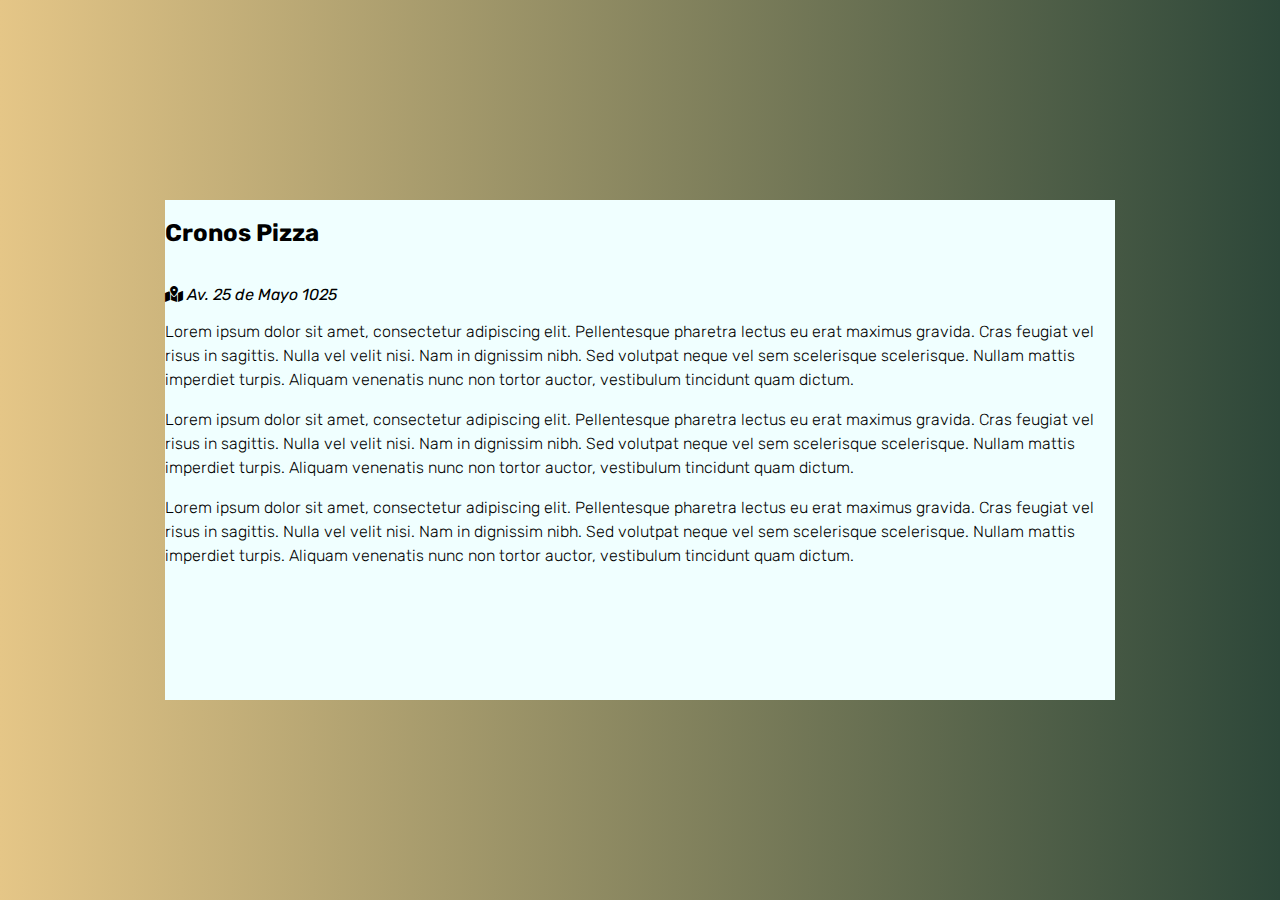
==== pizzerias/cronos.html @ 08806d92 "Modificadores de texto" ====
<!DOCTYPE html>
<html lang="en">
<head>
    <meta charset="UTF-8">
    <meta http-equiv="X-UA-Compatible" content="IE=edge">
    <meta name="viewport" content="width=device-width, initial-scale=1.0">
    <title>Las mejores pizzas de mi ciudad</title>
    <link rel="preconnect" href="https://fonts.googleapis.com">
    <link rel="preconnect" href="https://fonts.gstatic.com" crossorigin>
    <link href="https://fonts.googleapis.com/css2?family=Rubik:wght@300;400;700&display=swap" rel="stylesheet">
    <link rel="stylesheet" href="../recursos/css/normalize.css">
    <link rel="stylesheet" href="../recursos/css/main.css">
    <link rel="stylesheet" href="../font-awesome/fontawesome-free-5.15.4-web/css/all.min.css">
</head>
<body>
    <div class="container">
        <div class="content">
            <header>
                <h2>Cronos Pizza</h2>
            </header>
            <section>
                <img src="" alt="">
                <div class="text">
                    <address>
                        <i class="fas fa-map-marked-alt"></i>
                        Av. 25 de Mayo 1025
                    </address>
                    <p class="parrafo">Lorem ipsum dolor sit amet, consectetur adipiscing elit. Pellentesque pharetra lectus eu erat maximus gravida. Cras feugiat vel risus in sagittis. Nulla vel velit nisi. Nam in dignissim nibh. Sed volutpat neque vel sem scelerisque scelerisque. Nullam mattis imperdiet turpis. Aliquam venenatis nunc non tortor auctor, vestibulum tincidunt quam dictum.</p>
                    <p class="parrafo">Lorem ipsum dolor sit amet, consectetur adipiscing elit. Pellentesque pharetra lectus eu erat maximus gravida. Cras feugiat vel risus in sagittis. Nulla vel velit nisi. Nam in dignissim nibh. Sed volutpat neque vel sem scelerisque scelerisque. Nullam mattis imperdiet turpis. Aliquam venenatis nunc non tortor auctor, vestibulum tincidunt quam dictum.</p>
                    <p class="parrafo">Lorem ipsum dolor sit amet, consectetur adipiscing elit. Pellentesque pharetra lectus eu erat maximus gravida. Cras feugiat vel risus in sagittis. Nulla vel velit nisi. Nam in dignissim nibh. Sed volutpat neque vel sem scelerisque scelerisque. Nullam mattis imperdiet turpis. Aliquam venenatis nunc non tortor auctor, vestibulum tincidunt quam dictum.</p>
                </div>
            </section>
        </div>
    </div>
</body>
</html>
---- recursos/css/main.css ----
/*
    Negro: #121619ff
    Verde: #2d4739ff
    Verde agua: #09814aff
    Turquesa: #80ffecff
    Dorado: #e5c687ff
*/
html{
    font-family: 'Rubik', sans-serif;
}

a{
    text-decoration: none;
    color: #09814aff;
}

.titulo{
    text-transform: uppercase;
}
.container{
    background: #2d4739ff;
    background: -webkit-linear-gradient(to left,#2d4739ff,#e5c687ff);
    background: linear-gradient(to left,#2d4739ff,#e5c687ff);
    height: 100vh;
    display: flex;
    align-items: center;
    justify-content: center;
}
.content{
    max-width: 950px;
    max-height: 500px;
    width: 100%;
    height: 100%;
    background-color: azure;
}

.parrafo{
    line-height: 1.5em;
    font-weight: 300;
}
td{
    border: solid 1px;
}
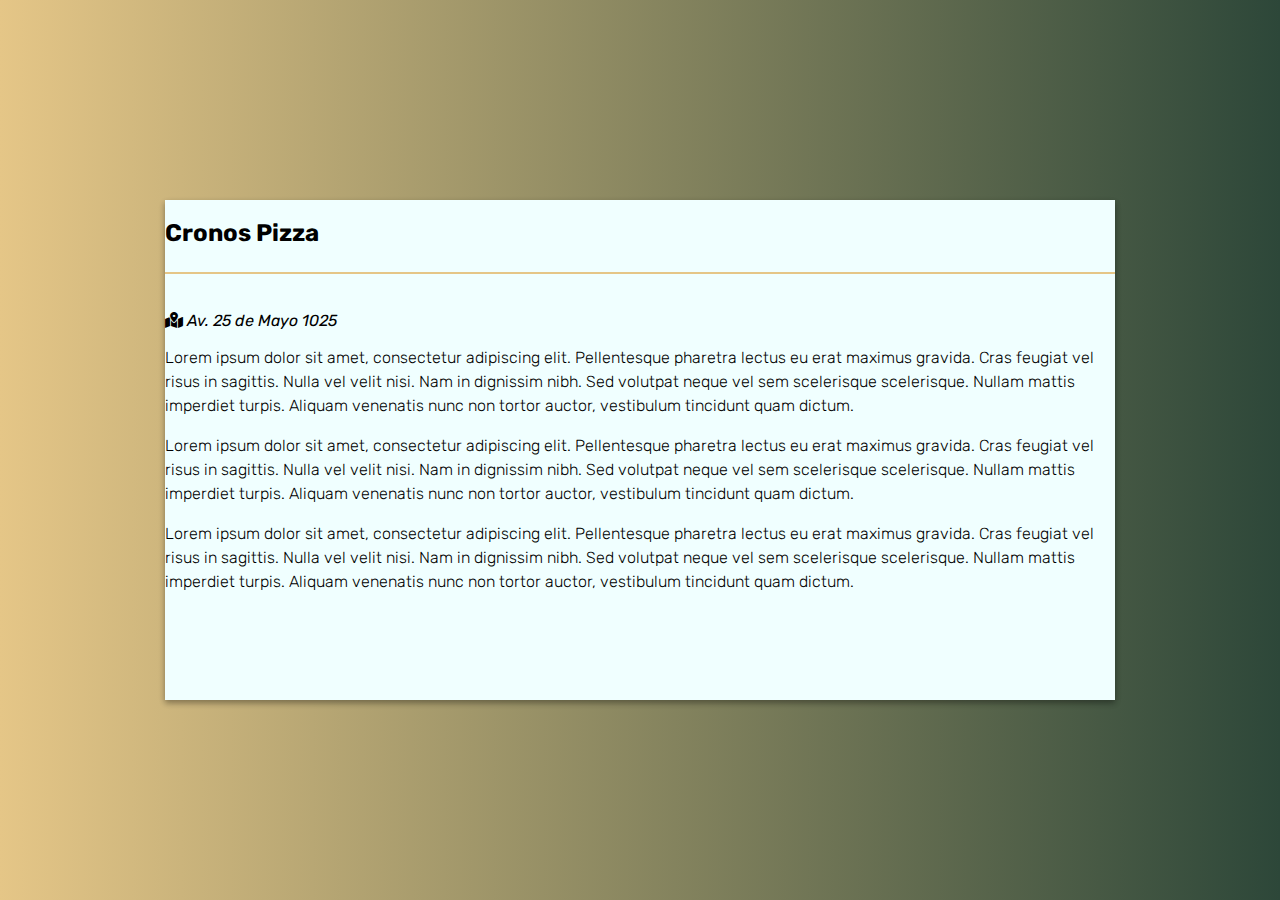
==== commit 752f4565: "Bordes y sombras" ====
--- a/pizzerias/cronos.html
+++ b/pizzerias/cronos.html
@@ -16,7 +16,7 @@
     <div class="container">
         <div class="content">
             <header>
-                <h2>Cronos Pizza</h2>
+                <h2 class="titulo-item">Cronos Pizza</h2>
             </header>
             <section>
                 <img src="" alt="">
--- a/recursos/css/main.css
+++ b/recursos/css/main.css
@@ -14,6 +14,9 @@
     color: #09814aff;
 }
 
+.fa-star{
+    color: #e5c687ff;
+}
 .titulo{
     text-transform: uppercase;
 }
@@ -32,12 +35,30 @@
     width: 100%;
     height: 100%;
     background-color: azure;
+    box-shadow: 0 3px 6px rgba(0, 0, 0, 0.16), 0 3px 6px rgba(0, 0, 0, 0.23);
 }
 
 .parrafo{
     line-height: 1.5em;
     font-weight: 300;
 }
-td{
-    border: solid 1px;
+
+.tabla{
+    width: 100%;
+    border-spacing: 0;
 }
+
+.tabla td,.tabla th{
+    padding: 1em;
+}
+
+.tabla tr:nth-child(even){
+    background-color: #80ffecff;
+}
+
+.titulo-item{
+    border-bottom-style: solid;
+    border-color: #e5c687ff;
+    border-width: 2px;
+    padding-bottom: 1em;
+}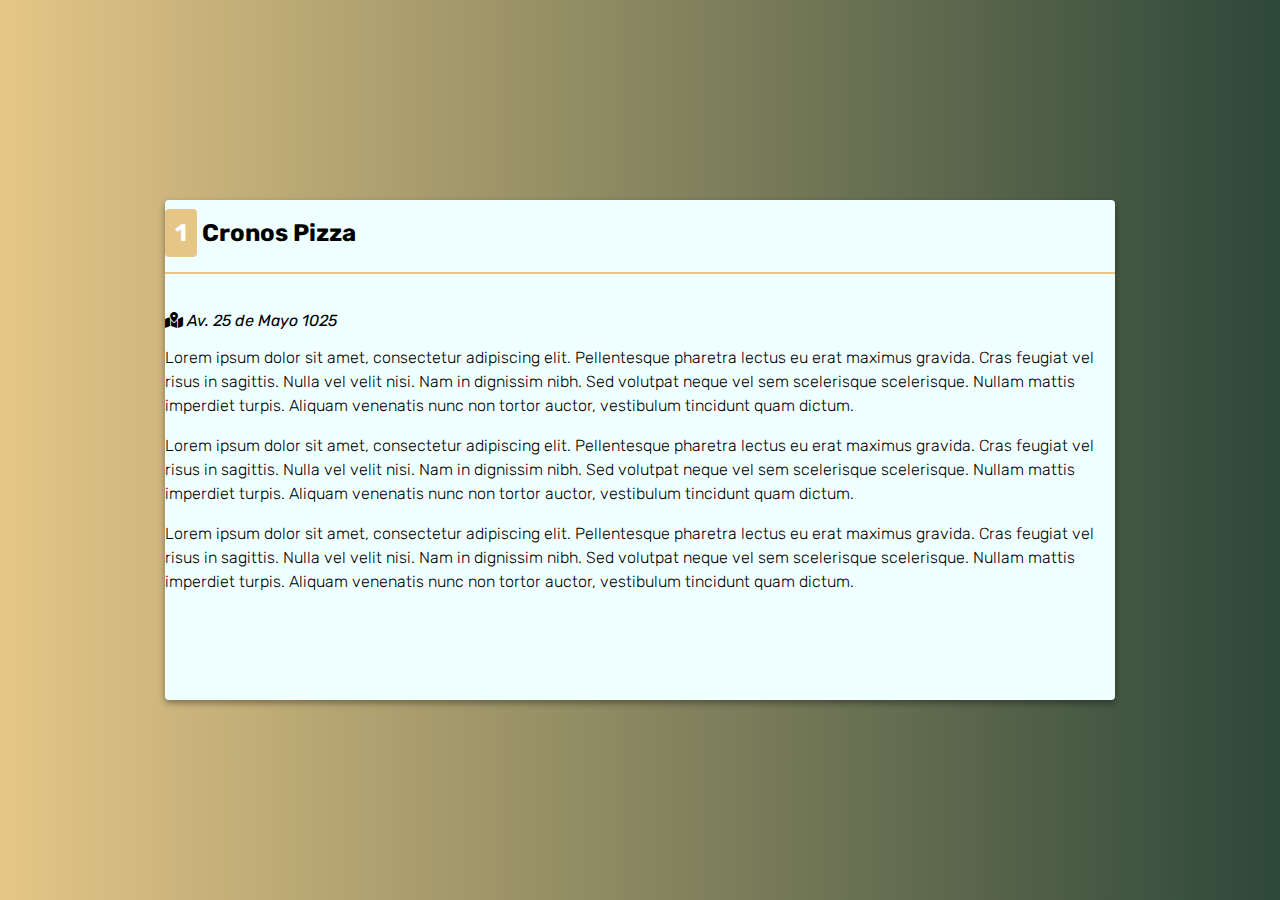
==== commit a2689374: "Shorthand Properties" ====
--- a/pizzerias/cronos.html
+++ b/pizzerias/cronos.html
@@ -16,7 +16,9 @@
     <div class="container">
         <div class="content">
             <header>
-                <h2 class="titulo-item">Cronos Pizza</h2>
+                <h2 class="titulo-item">
+                    <span class="posicion">1</span>
+                    Cronos Pizza</h2>
             </header>
             <section>
                 <img src="" alt="">
--- a/recursos/css/main.css
+++ b/recursos/css/main.css
@@ -36,6 +36,7 @@
     height: 100%;
     background-color: azure;
     box-shadow: 0 3px 6px rgba(0, 0, 0, 0.16), 0 3px 6px rgba(0, 0, 0, 0.23);
+    border-radius: 4px;
 }
 
 .parrafo{
@@ -57,8 +58,16 @@
 }
 
 .titulo-item{
-    border-bottom-style: solid;
+    /* border-bottom-style: solid;
     border-color: #e5c687ff;
-    border-width: 2px;
+    border-width: 2px; */
+    border-bottom: solid 2px #e5c687ff;
     padding-bottom: 1em;
+}
+
+.posicion{
+    background-color: #e5c687ff;
+    color: white;
+    padding: 10px;
+    border-radius: 4px;
 }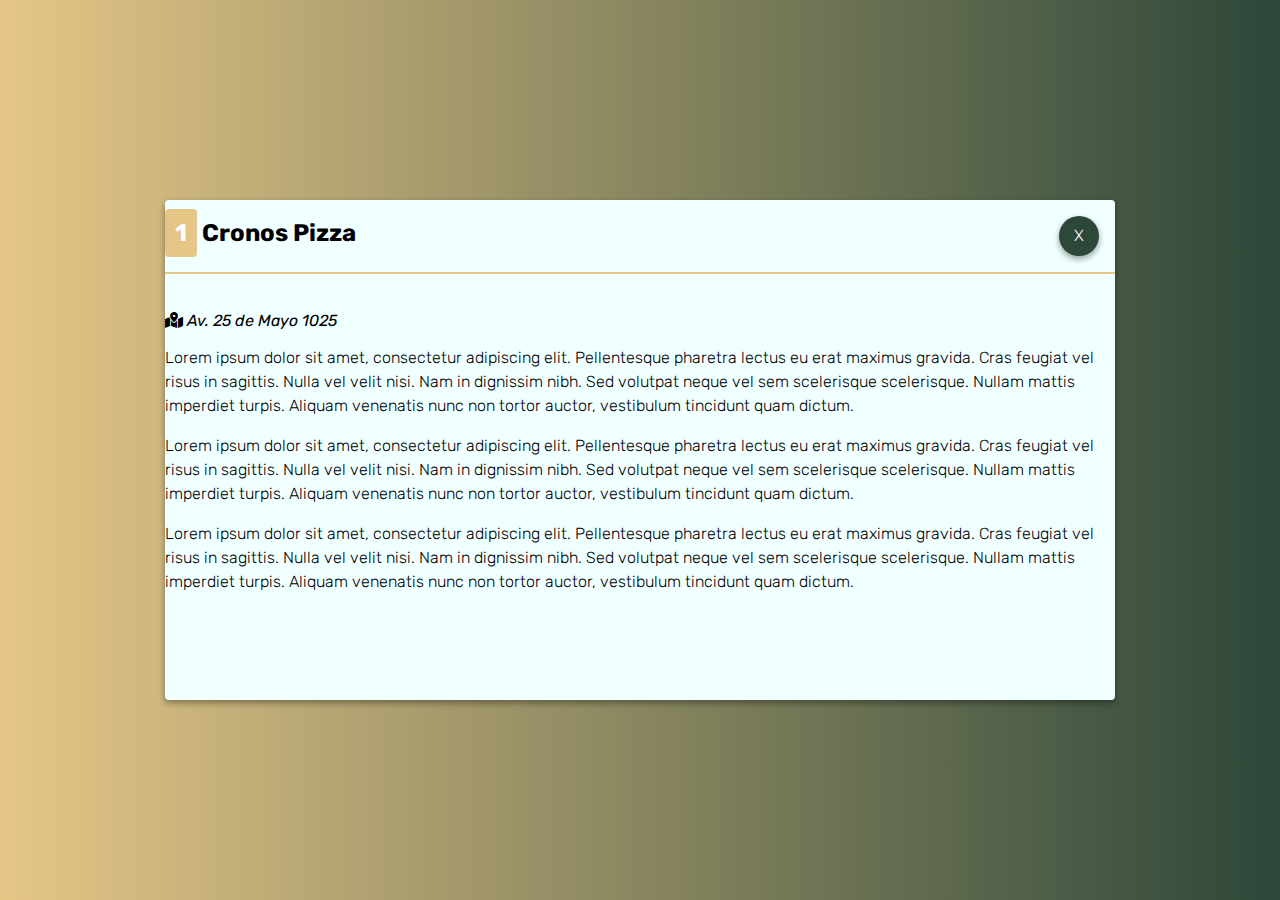
==== commit 4a3cbc4c: "Posiciones" ====
--- a/pizzerias/cronos.html
+++ b/pizzerias/cronos.html
@@ -15,6 +15,11 @@
 <body>
     <div class="container">
         <div class="content">
+            <div class="acciones">
+                <a href="../" class="cerrar">
+                    <span>X</span>
+                </a>
+            </div>
             <header>
                 <h2 class="titulo-item">
                     <span class="posicion">1</span>
--- a/recursos/css/main.css
+++ b/recursos/css/main.css
@@ -37,6 +37,28 @@
     background-color: azure;
     box-shadow: 0 3px 6px rgba(0, 0, 0, 0.16), 0 3px 6px rgba(0, 0, 0, 0.23);
     border-radius: 4px;
+    position: relative;
+}
+
+.acciones{
+    position: absolute;
+    top: 1em;
+    right: 1em;
+}
+
+.cerrar{
+    height: 40px;
+    width: 40px;
+    color: white;
+    border-radius: 50%;
+    background-color: #2d4739ff;
+    display: inline-block;
+    box-shadow: 0 3px 6px rgba(0, 0, 0, 0.16), 0 3px 6px rgba(0, 0, 0, 0.23);
+    font-weight: 300;
+    cursor: pointer;
+    display: flex;
+    align-items: center;
+    justify-content: center;
 }
 
 .parrafo{
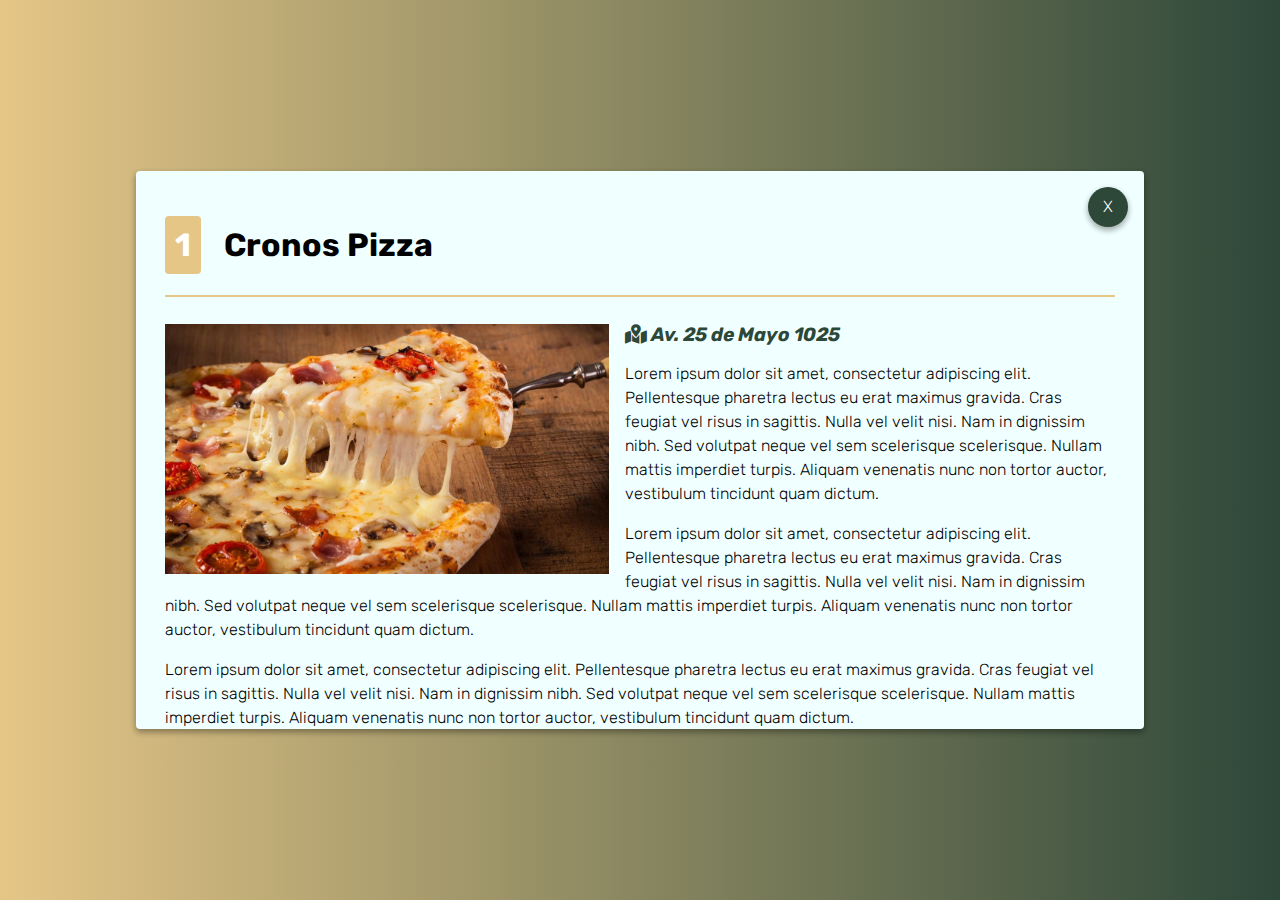
==== commit 36dda6c5: "Detalles finales de estilo" ====
--- a/pizzerias/cronos.html
+++ b/pizzerias/cronos.html
@@ -11,10 +11,14 @@
     <link rel="stylesheet" href="../recursos/css/normalize.css">
     <link rel="stylesheet" href="../recursos/css/main.css">
     <link rel="stylesheet" href="../font-awesome/fontawesome-free-5.15.4-web/css/all.min.css">
+    <link
+    rel="stylesheet"
+    href="https://cdnjs.cloudflare.com/ajax/libs/animate.css/4.1.1/animate.min.css"
+  />
 </head>
 <body>
     <div class="container">
-        <div class="content">
+        <div class="content animate__animated animate__fadeInDown">
             <div class="acciones">
                 <a href="../" class="cerrar">
                     <span>X</span>
@@ -26,9 +30,9 @@
                     Cronos Pizza</h2>
             </header>
             <section>
-                <img src="" alt="">
+                <img src="../recursos/imagenes/pizza.jpeg" class="imagen" alt="Pizza cuatro quesos a la piedra">
                 <div class="text">
-                    <address>
+                    <address class="direccion">
                         <i class="fas fa-map-marked-alt"></i>
                         Av. 25 de Mayo 1025
                     </address>
--- a/recursos/css/main.css
+++ b/recursos/css/main.css
@@ -19,6 +19,7 @@
 }
 .titulo{
     text-transform: uppercase;
+    text-align: center;
 }
 .container{
     background: #2d4739ff;
@@ -38,6 +39,7 @@
     box-shadow: 0 3px 6px rgba(0, 0, 0, 0.16), 0 3px 6px rgba(0, 0, 0, 0.23);
     border-radius: 4px;
     position: relative;
+    padding: 1.8em;
 }
 
 .acciones{
@@ -85,6 +87,7 @@
     border-width: 2px; */
     border-bottom: solid 2px #e5c687ff;
     padding-bottom: 1em;
+    font-size: 2em;
 }
 
 .posicion{
@@ -92,4 +95,17 @@
     color: white;
     padding: 10px;
     border-radius: 4px;
+    margin-right: 0.5em;
+}
+
+.direccion{
+    font-weight: bold;
+    color: #2d4739ff;
+    font-size: 1.2em;
+}
+
+.imagen{
+    float: left;
+    margin-right: 1em;
+    height: 250px;
 }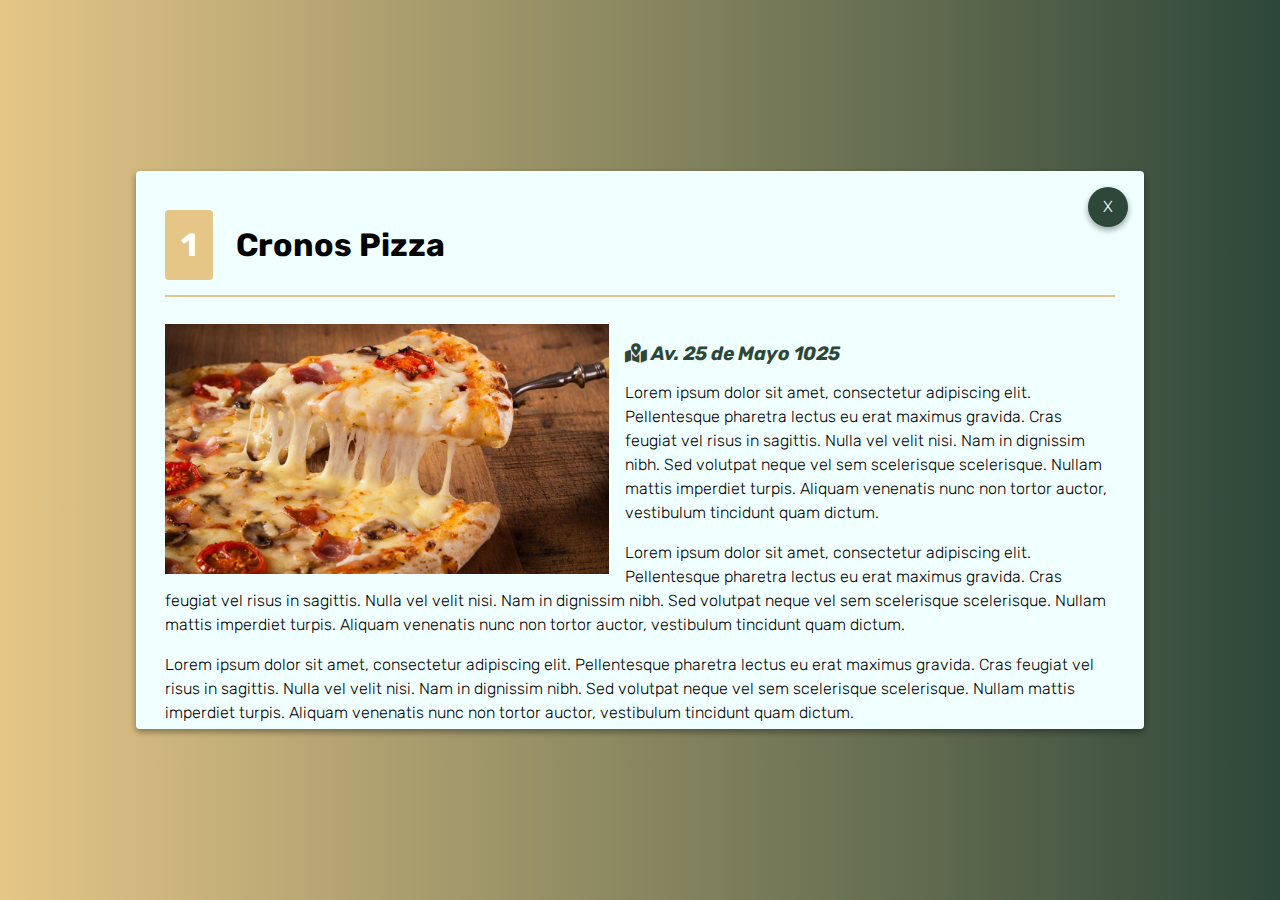
==== commit 030ce819: "Viewport, overflow y medidas relativas" ====
--- a/pizzerias/cronos.html
+++ b/pizzerias/cronos.html
@@ -2,6 +2,7 @@
 <html lang="en">
 <head>
     <meta charset="UTF-8">
+    <meta name="viewport" content="width=device-width,initial-scale=1.0">
     <meta http-equiv="X-UA-Compatible" content="IE=edge">
     <meta name="viewport" content="width=device-width, initial-scale=1.0">
     <title>Las mejores pizzas de mi ciudad</title>
--- a/recursos/css/main.css
+++ b/recursos/css/main.css
@@ -40,6 +40,7 @@
     border-radius: 4px;
     position: relative;
     padding: 1.8em;
+    overflow: scroll;
 }
 
 .acciones{
@@ -93,7 +94,7 @@
 .posicion{
     background-color: #e5c687ff;
     color: white;
-    padding: 10px;
+    padding: 0.5em;
     border-radius: 4px;
     margin-right: 0.5em;
 }
@@ -102,6 +103,8 @@
     font-weight: bold;
     color: #2d4739ff;
     font-size: 1.2em;
+    margin-top: 1em;
+    display: inline-block;
 }
 
 .imagen{
